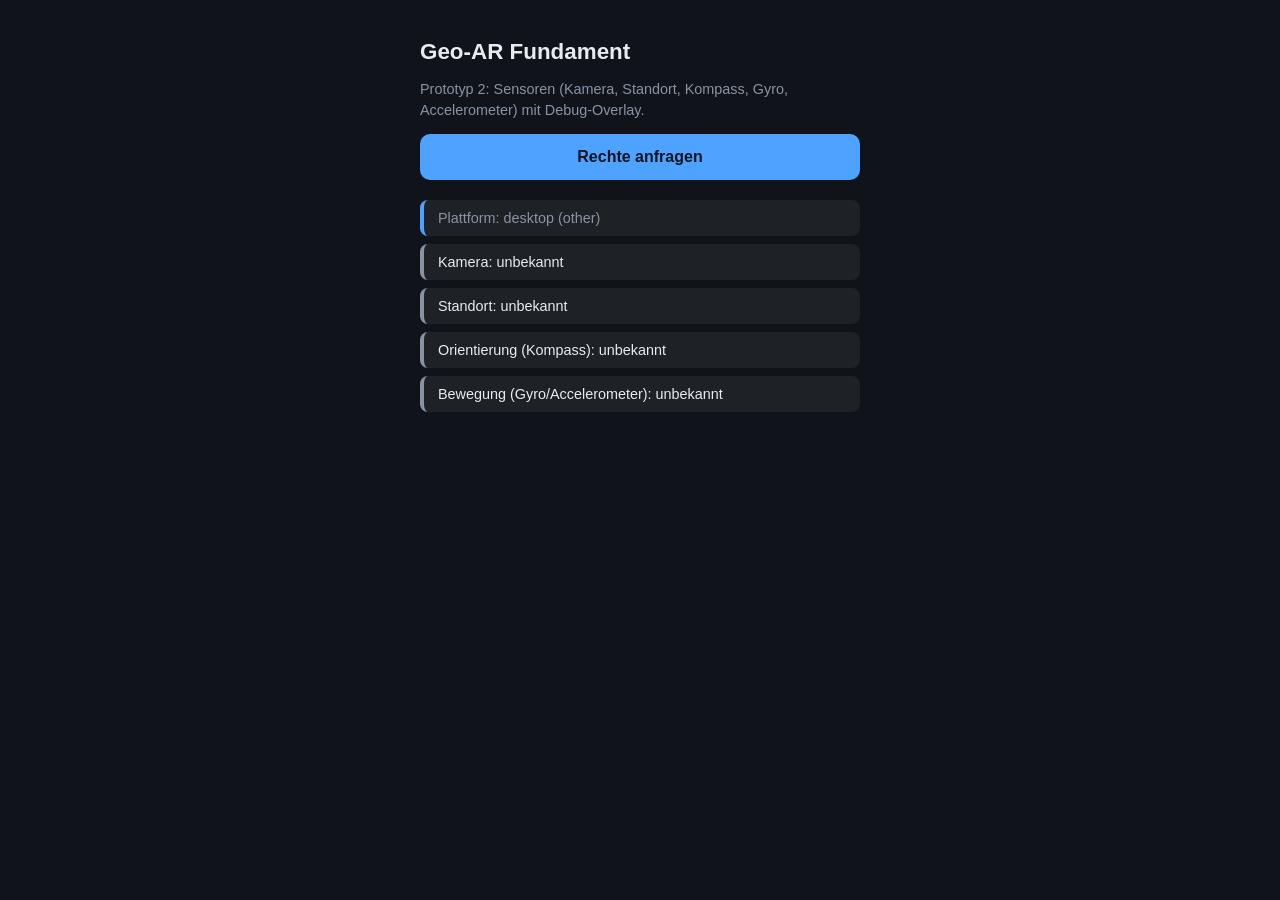
==== index.html @ 212d781e "Add files via upload" ====
<!DOCTYPE html>
<html lang="de">
  <head>
    <meta charset="UTF-8" />
    <meta name="viewport" content="width=device-width, initial-scale=1, viewport-fit=cover" />
    <title>Geo-AR Fundament</title>
    <link rel="stylesheet" href="style.css" />
  </head>
  <body>
    <video id="camera-preview" class="camera-preview" hidden playsinline muted></video>

    <main class="app">
      <h1>Geo-AR Fundament</h1>
      <p class="intro">
        Prototyp 2: Sensoren (Kamera, Standort, Kompass, Gyro,
        Accelerometer) mit Debug-Overlay.
      </p>

      <div id="error-box" class="error-box" hidden></div>

      <button id="start-button" class="start-button" type="button">
        Rechte anfragen
      </button>

      <ul id="status-list" class="status-list"></ul>

      <div id="debug-overlay" class="debug-overlay"></div>
    </main>

    <script type="module" src="src/app.js"></script>
  </body>
</html>
---- style.css ----
:root {
  color-scheme: dark;
  --bg: #10141a;
  --fg: #e8ecf1;
  --muted: #8894a3;
  --accent: #4da3ff;
  --ok: #3ecf7a;
  --bad: #ff5c5c;
  --unavailable: #6b7280;
}

* {
  box-sizing: border-box;
}

body {
  margin: 0;
  min-height: 100vh;
  background: var(--bg);
  color: var(--fg);
  font-family: -apple-system, BlinkMacSystemFont, "Segoe UI", Roboto, sans-serif;
}

.app {
  max-width: 480px;
  margin: 0 auto;
  padding: 24px 20px 60px;
}

h1 {
  font-size: 1.4rem;
  margin-bottom: 4px;
}

.intro {
  color: var(--muted);
  font-size: 0.9rem;
  line-height: 1.4;
}

.error-box {
  background: rgba(255, 92, 92, 0.15);
  border: 1px solid var(--bad);
  color: var(--bad);
  padding: 12px 14px;
  border-radius: 8px;
  font-size: 0.9rem;
  margin-bottom: 16px;
}

.start-button {
  width: 100%;
  padding: 14px;
  font-size: 1rem;
  font-weight: 600;
  border: none;
  border-radius: 10px;
  background: var(--accent);
  color: #06121f;
  cursor: pointer;
}

.start-button:disabled {
  opacity: 0.6;
  cursor: default;
}

.status-list {
  list-style: none;
  margin: 20px 0 0;
  padding: 0;
  display: flex;
  flex-direction: column;
  gap: 8px;
}

.status-item {
  padding: 10px 14px;
  border-radius: 8px;
  background: rgba(255, 255, 255, 0.06);
  font-size: 0.9rem;
  border-left: 4px solid var(--muted);
}

.status-item--platform {
  border-left-color: var(--accent);
  color: var(--muted);
}

.status-item--granted {
  border-left-color: var(--ok);
}

.status-item--denied {
  border-left-color: var(--bad);
}

.status-item--unavailable {
  border-left-color: var(--unavailable);
  color: var(--muted);
}

.camera-preview {
  position: fixed;
  inset: 0;
  width: 100%;
  height: 100%;
  object-fit: cover;
  z-index: -1;
  background: black;
}

.debug-overlay {
  margin-top: 20px;
  padding: 10px 12px;
  border-radius: 8px;
  background: rgba(0, 0, 0, 0.55);
  border: 1px solid rgba(255, 255, 255, 0.1);
  font-family: ui-monospace, SFMono-Regular, Menlo, monospace;
  font-size: 0.78rem;
  line-height: 1.6;
  color: #c9d3de;
  word-break: break-word;
}

.debug-overlay:empty {
  display: none;
}

.debug-overlay__row + .debug-overlay__row {
  border-top: 1px solid rgba(255, 255, 255, 0.06);
  padding-top: 4px;
  margin-top: 4px;
}
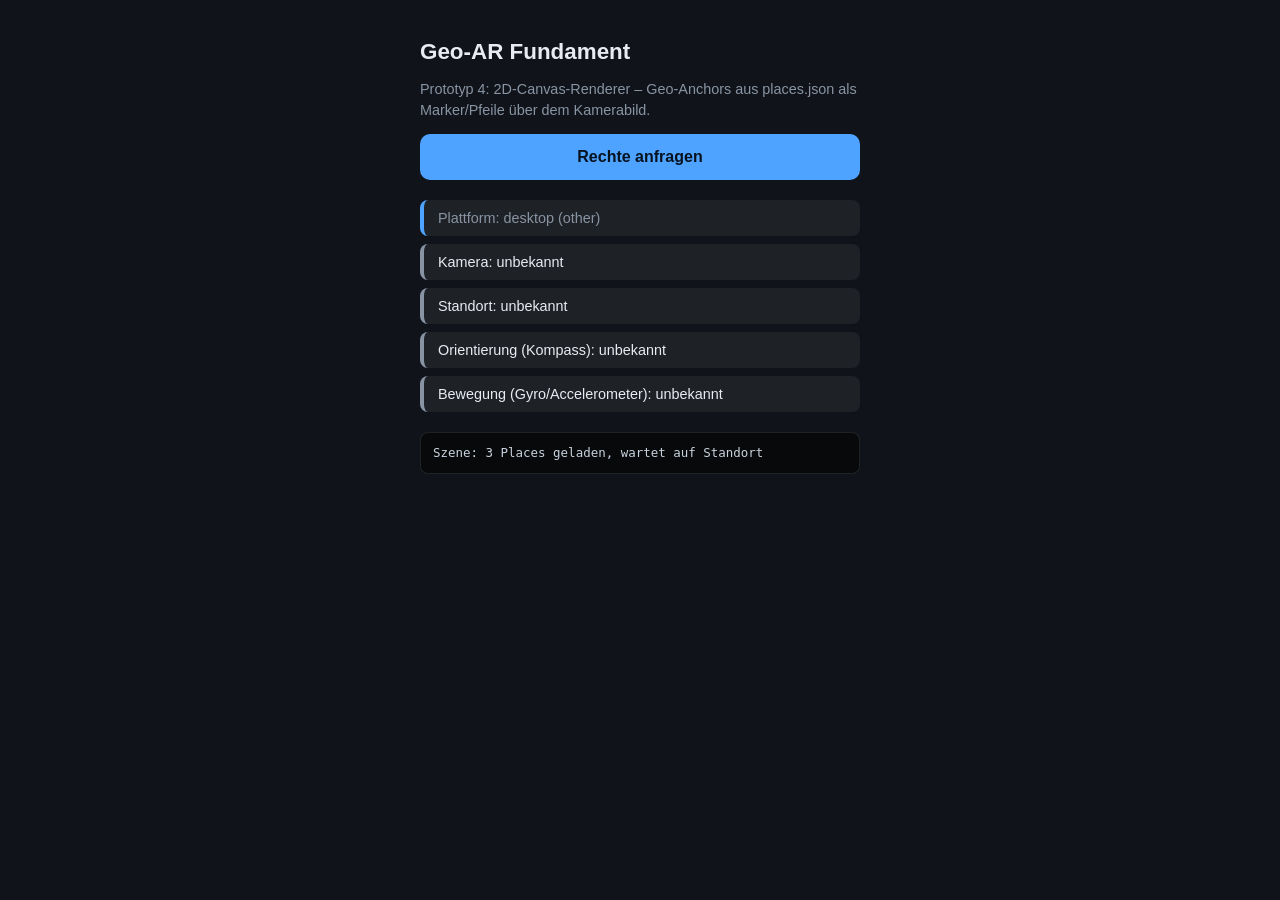
==== commit 5f709709: "Add files via upload" ====
--- a/index.html
+++ b/index.html
@@ -8,12 +8,13 @@
   </head>
   <body>
     <video id="camera-preview" class="camera-preview" hidden playsinline muted></video>
+    <canvas id="ar-canvas" class="ar-canvas"></canvas>
 
     <main class="app">
       <h1>Geo-AR Fundament</h1>
       <p class="intro">
-        Prototyp 2: Sensoren (Kamera, Standort, Kompass, Gyro,
-        Accelerometer) mit Debug-Overlay.
+        Prototyp 4: 2D-Canvas-Renderer – Geo-Anchors aus places.json als
+        Marker/Pfeile über dem Kamerabild.
       </p>
 
       <div id="error-box" class="error-box" hidden></div>
--- a/style.css
+++ b/style.css
@@ -110,6 +110,15 @@
   background: black;
 }
 
+.ar-canvas {
+  position: fixed;
+  inset: 0;
+  width: 100%;
+  height: 100%;
+  z-index: 0;
+  pointer-events: none;
+}
+
 .debug-overlay {
   margin-top: 20px;
   padding: 10px 12px;
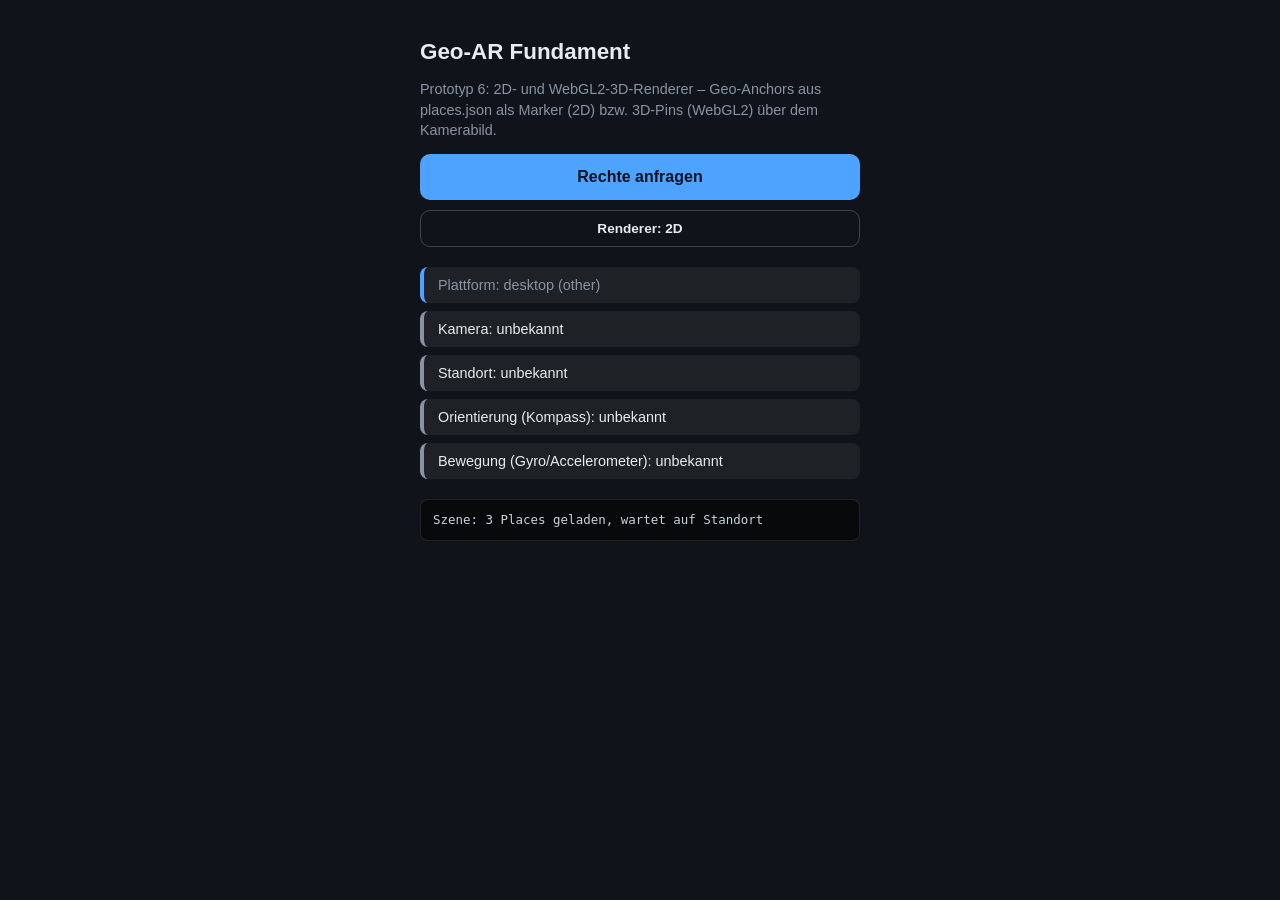
==== commit 89227d79: "Add files via upload" ====
--- a/index.html
+++ b/index.html
@@ -9,18 +9,24 @@
   <body>
     <video id="camera-preview" class="camera-preview" hidden playsinline muted></video>
     <canvas id="ar-canvas" class="ar-canvas"></canvas>
+    <canvas id="ar-canvas-webgl" class="ar-canvas" hidden></canvas>
 
     <main class="app">
       <h1>Geo-AR Fundament</h1>
       <p class="intro">
-        Prototyp 4: 2D-Canvas-Renderer – Geo-Anchors aus places.json als
-        Marker/Pfeile über dem Kamerabild.
+        Prototyp 6: 2D- und WebGL2-3D-Renderer – Geo-Anchors aus
+        places.json als Marker (2D) bzw. 3D-Pins (WebGL2) über dem
+        Kamerabild.
       </p>
 
       <div id="error-box" class="error-box" hidden></div>
 
       <button id="start-button" class="start-button" type="button">
         Rechte anfragen
+      </button>
+
+      <button id="renderer-toggle" class="renderer-toggle" type="button">
+        Renderer: 2D
       </button>
 
       <ul id="status-list" class="status-list"></ul>
--- a/style.css
+++ b/style.css
@@ -62,6 +62,24 @@
 
 .start-button:disabled {
   opacity: 0.6;
+  cursor: default;
+}
+
+.renderer-toggle {
+  width: 100%;
+  margin-top: 10px;
+  padding: 10px;
+  font-size: 0.85rem;
+  font-weight: 600;
+  border: 1px solid rgba(255, 255, 255, 0.2);
+  border-radius: 10px;
+  background: transparent;
+  color: var(--fg);
+  cursor: pointer;
+}
+
+.renderer-toggle:disabled {
+  opacity: 0.5;
   cursor: default;
 }
 
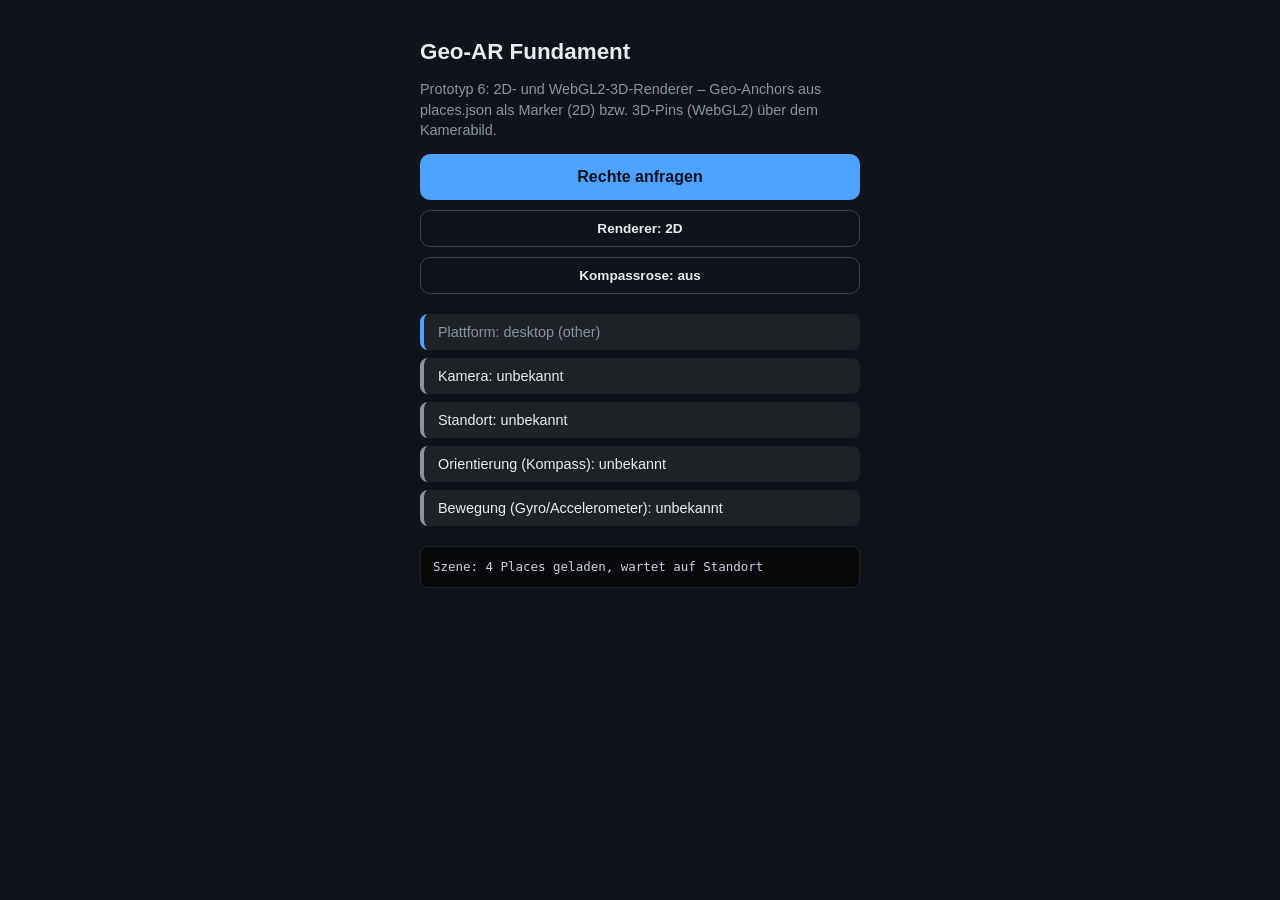
==== commit c7a4d5b1: "Add files via upload" ====
--- a/index.html
+++ b/index.html
@@ -29,6 +29,10 @@
         Renderer: 2D
       </button>
 
+      <button id="compass-rose-toggle" class="renderer-toggle" type="button">
+        Kompassrose: aus
+      </button>
+
       <ul id="status-list" class="status-list"></ul>
 
       <div id="debug-overlay" class="debug-overlay"></div>
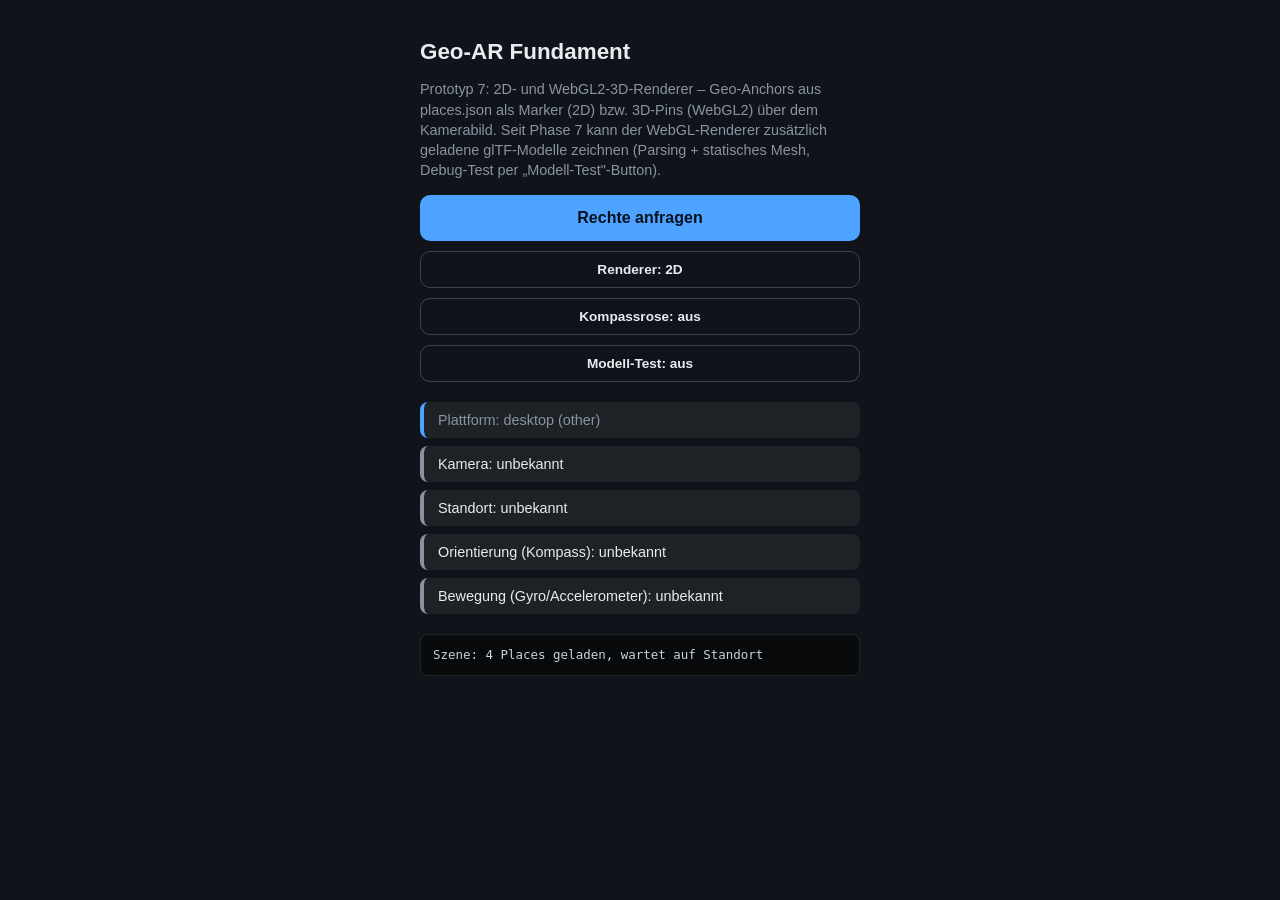
==== commit 72f31fdd: "Add files via upload" ====
--- a/index.html
+++ b/index.html
@@ -14,9 +14,11 @@
     <main class="app">
       <h1>Geo-AR Fundament</h1>
       <p class="intro">
-        Prototyp 6: 2D- und WebGL2-3D-Renderer – Geo-Anchors aus
+        Prototyp 7: 2D- und WebGL2-3D-Renderer – Geo-Anchors aus
         places.json als Marker (2D) bzw. 3D-Pins (WebGL2) über dem
-        Kamerabild.
+        Kamerabild. Seit Phase 7 kann der WebGL-Renderer zusätzlich
+        geladene glTF-Modelle zeichnen (Parsing + statisches Mesh,
+        Debug-Test per „Modell-Test"-Button).
       </p>
 
       <div id="error-box" class="error-box" hidden></div>
@@ -33,6 +35,10 @@
         Kompassrose: aus
       </button>
 
+      <button id="model-test-toggle" class="renderer-toggle" type="button">
+        Modell-Test: aus
+      </button>
+
       <ul id="status-list" class="status-list"></ul>
 
       <div id="debug-overlay" class="debug-overlay"></div>
